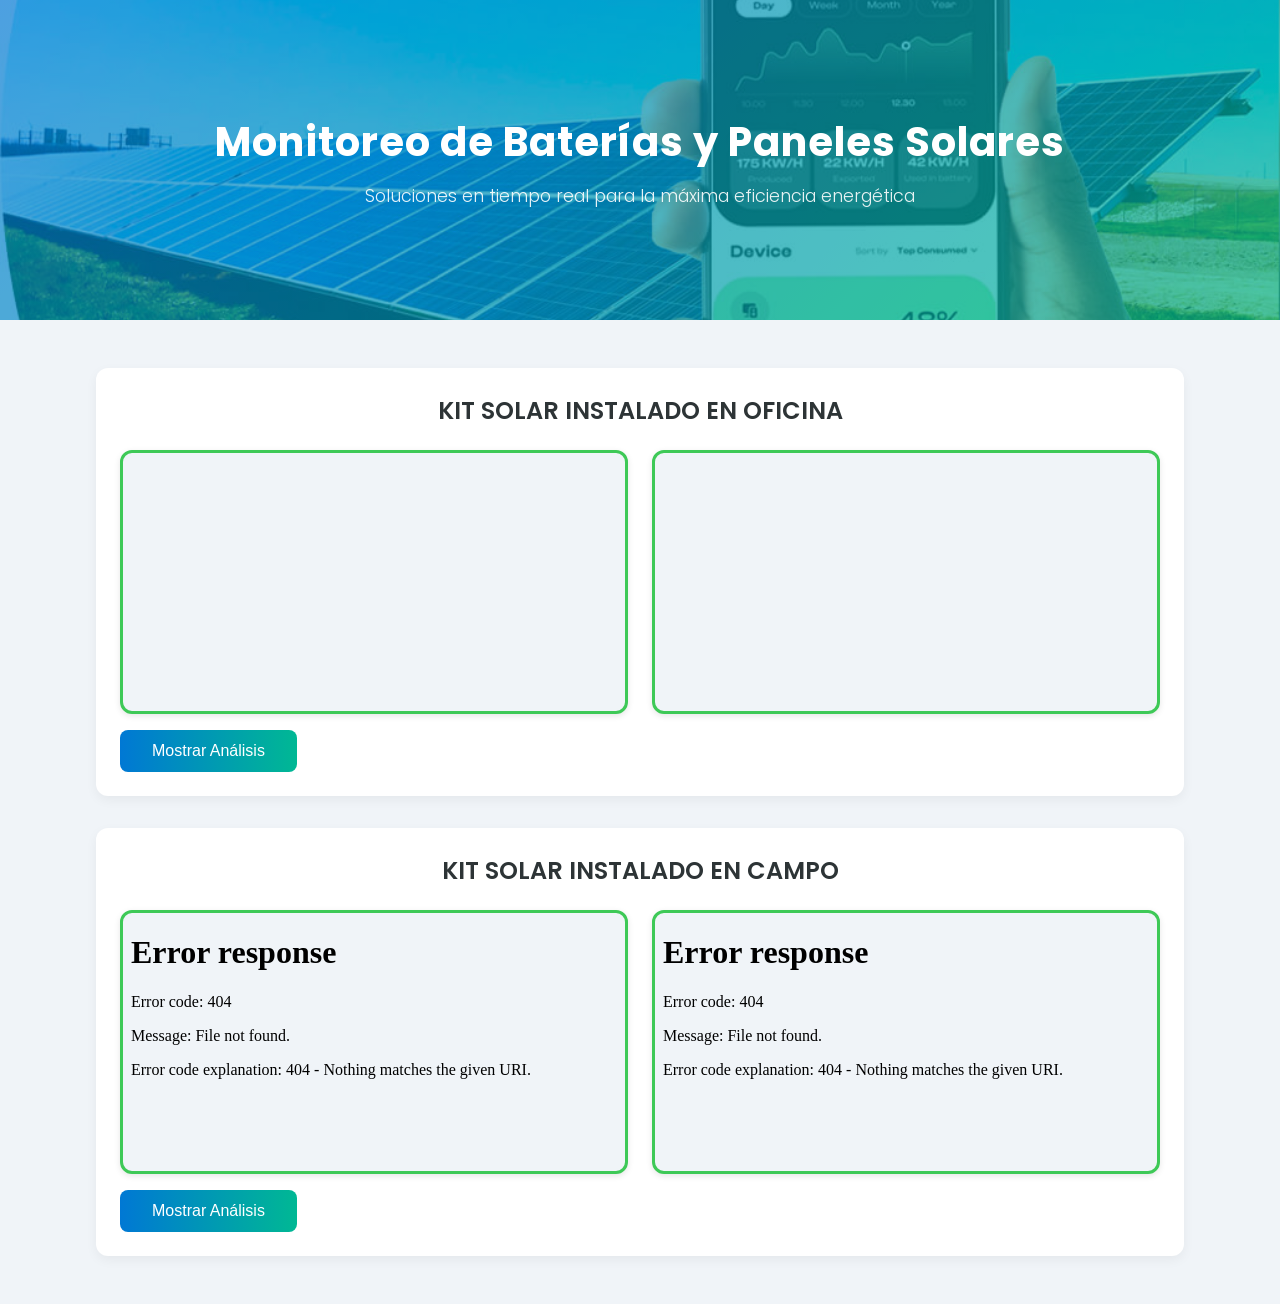
==== index.html @ 72124b7c "Add files via upload" ====
<!DOCTYPE html>
<html lang="es">
<head>
  <meta charset="UTF-8" />
  <meta name="viewport" content="width=device-width, initial-scale=1.0"/>
  <title>Monitoreo Solar & Baterías</title>

  <!-- Google Fonts -->
  <link href="https://fonts.googleapis.com/css2?family=Poppins:wght@300;500;700&display=swap" rel="stylesheet">

  <link rel="stylesheet" href="style.css" />
</head>
<body>
  <header class="hero">
    <img src="imagenes/panel01.jpg" alt="Empresa de Monitoreo Solar y Baterías" />
    <div class="hero-text">
      <h1>Monitoreo de Baterías y Paneles Solares</h1>
      <p class="subtitle">Soluciones en tiempo real para la máxima eficiencia energética</p>
    </div>
  </header>

  <main class="charts">

    <!-- FILA 1 -->
    <section class="chart-section">
      <h2 class="section-title">KIT SOLAR INSTALADO EN OFICINA</h2>

      <div class="row">
        <div class="chart-container">
          <iframe
            src="https://thingspeak.mathworks.com/channels/3014174/charts/1?bgcolor=%23ffffff&color=%23d62020&dynamic=true&results=60&type=line&update=15"
            title="Gráfica 1">
          </iframe>
        </div>
        <div class="chart-container">
          <iframe
            src="https://thingspeak.mathworks.com/channels/3014174/charts/2?bgcolor=%23ffffff&color=%23d62020&dynamic=true&results=50&type=line"
            title="Gráfica 2">
          </iframe>
        </div>
      </div>

      <!-- Apunta ahora a analysis.html -->
      <button class="analysis-btn" onclick="location.href='analysis.html'">
        Mostrar Análisis
      </button>
    </section>

    <!-- FILA 2 -->
    <section class="chart-section">
      <h2 class="section-title">KIT SOLAR INSTALADO EN CAMPO</h2>

      <div class="row">
        <div class="chart-container">
          <iframe src="URL_DE_TU_GRAFICA_3" title="Gráfica 3"></iframe>
        </div>
        <div class="chart-container">
          <iframe src="URL_DE_TU_GRAFICA_4" title="Gráfica 4"></iframe>
        </div>
      </div>

      <!-- Puedes crear otro analysis2.html o dejar tu URL_ANALISIS_2 -->
      <button class="analysis-btn" onclick="location.href='URL_ANALISIS_2'">
        Mostrar Análisis
      </button>
    </section>

    <!-- Puedes añadir más secciones aquí -->
  </main>

  <script src="script.js"></script>
</body>
</html>
---- style.css ----
/* Variables de color */
:root {
  --primary: #0078d4;
  --primary-dark: #005a9e;
  --secondary: #00b894;
  --accent: #3ec957;
  --bg-light: #f0f4f8;
  --text-dark: #2d3436;
  --white: #ffffff;
}

/* Reset */
* {
  margin: 0;
  padding: 0;
  box-sizing: border-box;
}

/* Tipografía base */
body {
  font-family: 'Poppins', sans-serif;
  background: var(--bg-light);
  color: var(--text-dark);
  line-height: 1.6;
}

/* Hero */
.hero {
  position: relative;
  width: 100%;
  height: 320px;
  overflow: hidden;
  background: linear-gradient(135deg, var(--primary), var(--secondary));
  display: flex;
  align-items: center;
  justify-content: center;
}
.hero img {
  position: absolute;
  top: 0; left: 0;
  width: 100%;
  height: 100%;
  object-fit: cover;
  opacity: 0.3;
}
.hero-text {
  position: relative;
  text-align: center;
  color: var(--white);
  padding: 1rem 2rem;
}
.hero-text h1 {
  font-size: 2.5rem;
  font-weight: 700;
  letter-spacing: 1px;
}
.hero-text .subtitle {
  margin-top: 0.5rem;
  font-size: 1.1rem;
  font-weight: 300;
  opacity: 0.9;
}

/* Contenedor principal de gráficas */
.charts {
  width: 90%;
  max-width: 85%;
  margin: 3rem auto;
}

/* Cada sección de gráficas */
.chart-section {
  background: var(--white);
  border-radius: 12px;
  margin-bottom: 2rem;
  padding: 1.5rem;
  box-shadow: 0 4px 12px rgba(0,0,0,0.05);
}

/* Filas */
.row {
  display: flex;
  gap: 1.5rem;
  margin-bottom: 1rem;
}

/* Contenedor de cada gráfica */
.chart-container {
  flex: 1;
  background: var(--bg-light);
  border: 3px solid var(--accent);
  border-radius: 12px;
  overflow: hidden;
  box-shadow: 0 2px 6px rgba(0,0,0,0.1);
  transition: transform 0.2s, box-shadow 0.2s;
}
.chart-container:hover {
  transform: translateY(-5px);
  box-shadow: 0 6px 16px rgba(0,0,0,0.15);
}
.chart-container iframe {
  width: 100%;
  height: 250px;
  border: none;
}

/* Botones “Mostrar Análisis” */
.analysis-btn {
  display: inline-block;
  margin: 0 auto;
  padding: 0.75rem 2rem;
  background: linear-gradient(90deg, var(--primary), var(--secondary));
  color: var(--white);
  font-size: 1rem;
  font-weight: 500;
  border: none;
  border-radius: 8px;
  cursor: pointer;
  text-align: center;
  transition: background 0.3s, transform 0.2s;
}
.analysis-btn:hover {
  background: linear-gradient(90deg, var(--primary-dark), var(--secondary));
  transform: scale(1.2);
}

/* Media queries */
@media (max-width: 768px) {
  .row {
    flex-direction: column;
  }
  .analysis-btn {
    width: 100%;
  }
}

/* Título de sección */
.section-title {
  text-align: center;
  font-size: 1.5rem;
  font-weight: 600;
  color: var(--text-dark);
  margin-bottom: 1.25rem;
}

/* Página de Análisis */
.analysis-page {
  position: relative;
  min-height: 100vh;
  font-family: 'Poppins', sans-serif;
  background: #84a8cc;
}

/* Fondo semitransparente */
.analysis-page::before {
  content: "";
  position: absolute;
  top: 0; left: 0;
  width: 100%; height: 100%;
  background: url('imagenes/monitor-fondo.jpg') center/cover no-repeat;
  opacity: 0.15;
  z-index: -1;
}

/* Contenedor central de análisis */
.analysis-container {
  max-width: 1000px;       /* Nuevo ancho */
  margin: 4rem auto;
  padding: 2rem;
  background: rgba(255,255,255,0.95);
  border-radius: 12px;
  box-shadow: 0 6px 20px rgba(0,0,0,0.1);
  text-align: center;
}

/* Título de análisis */
.analysis-title {
  font-size: 2rem;
  font-weight: 600;
  color: var(--text-dark);
  margin-bottom: 1.5rem;
}

/* Gráfica grande centrada */
.analysis-chart {
  display: block;           /* para centrar con margin auto */
  margin: 0 auto 1.5rem;
  width: 100%;              /* ocupa todo el contenedor */
  height: 600px;            /* nuevo alto */
  border: none;
  border-radius: 8px;
  box-shadow: 0 4px 12px rgba(0,0,0,0.08);
}

/* Botón “Volver” */
.back-btn {
  display: inline-block;
  padding: 0.75rem 1.5rem;
  background: var(--primary-dark);
  color: var(--white);
  font-size: 1rem;
  font-weight: 500;
  border: none;
  border-radius: 8px;
  cursor: pointer;
  transition: transform 0.2s;
}
.back-btn:hover {
  transform: translateY(-3px);
}
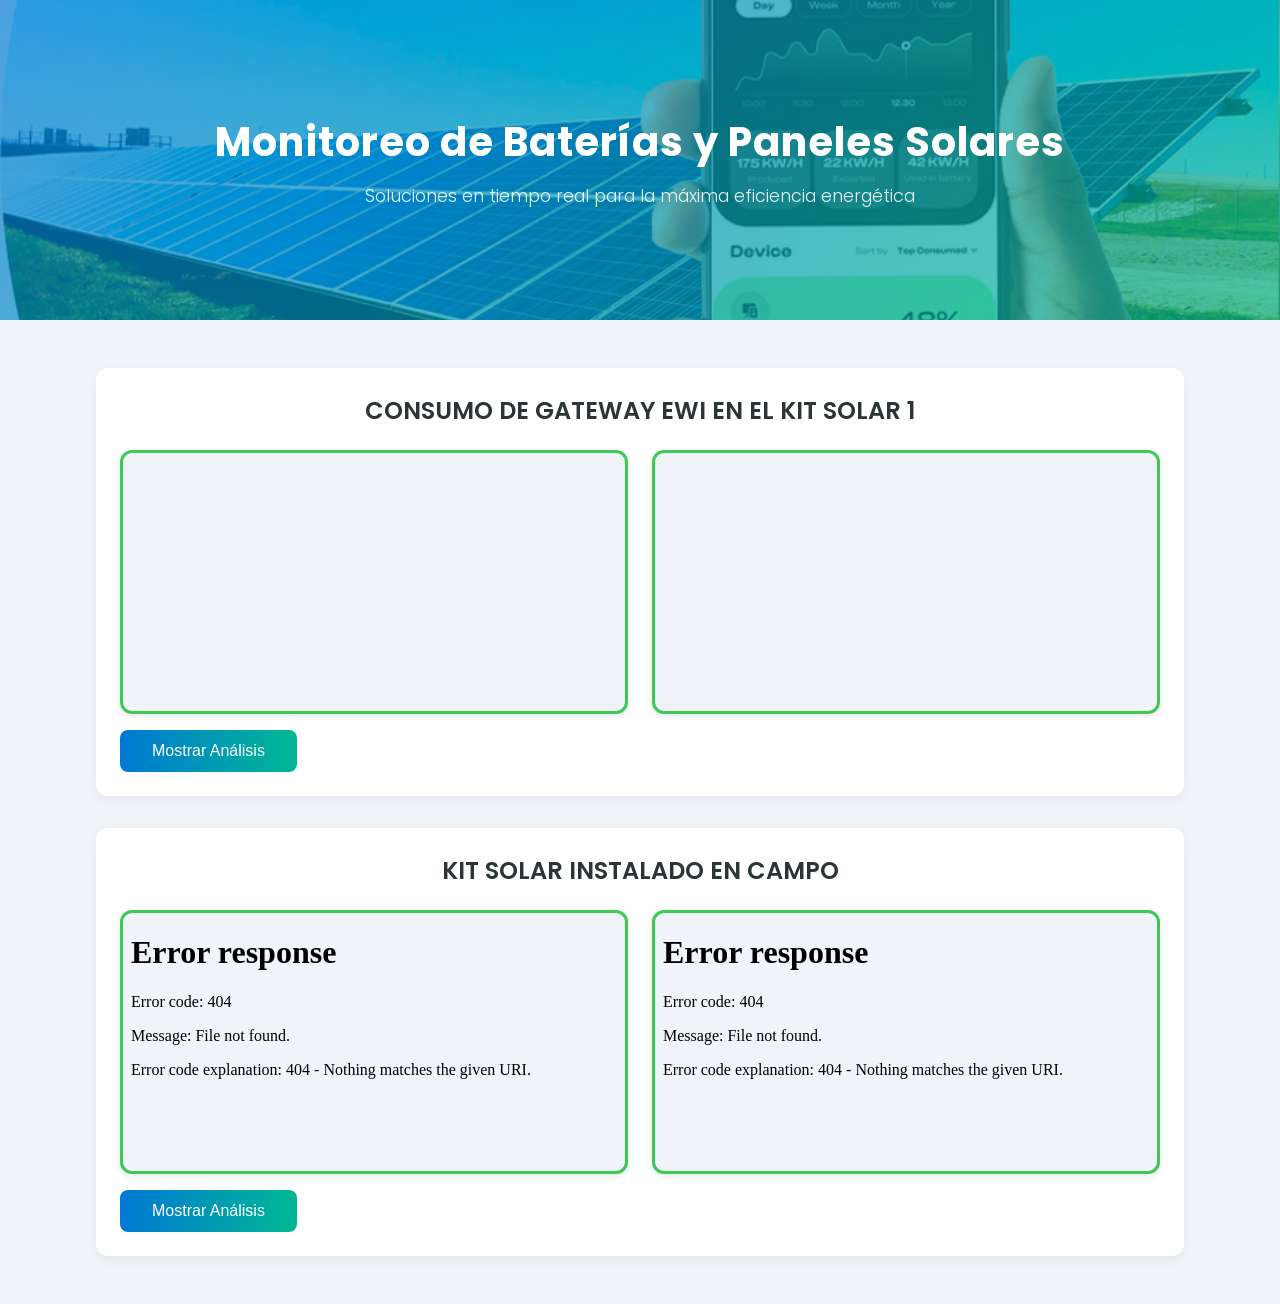
==== commit e3d1901e: "Update index.html" ====
--- a/index.html
+++ b/index.html
@@ -23,18 +23,18 @@
 
     <!-- FILA 1 -->
     <section class="chart-section">
-      <h2 class="section-title">KIT SOLAR INSTALADO EN OFICINA</h2>
+      <h2 class="section-title">CONSUMO DE GATEWAY EWI EN EL KIT SOLAR 1</h2>
 
       <div class="row">
         <div class="chart-container">
           <iframe
-            src="https://thingspeak.mathworks.com/channels/3014174/charts/1?bgcolor=%23ffffff&color=%23d62020&dynamic=true&results=60&type=line&update=15"
+            src="https://thingspeak.mathworks.com/channels/3017384/charts/1?bgcolor=%23ffffff&color=%23d62020&dynamic=true&results=20&type=line&yaxismax=14&yaxismin=5"
             title="Gráfica 1">
           </iframe>
         </div>
         <div class="chart-container">
           <iframe
-            src="https://thingspeak.mathworks.com/channels/3014174/charts/2?bgcolor=%23ffffff&color=%23d62020&dynamic=true&results=50&type=line"
+            src="https://thingspeak.mathworks.com/channels/3017384/charts/3?bgcolor=%23ffffff&color=%23d62020&dynamic=true&results=20&type=line"
             title="Gráfica 2">
           </iframe>
         </div>
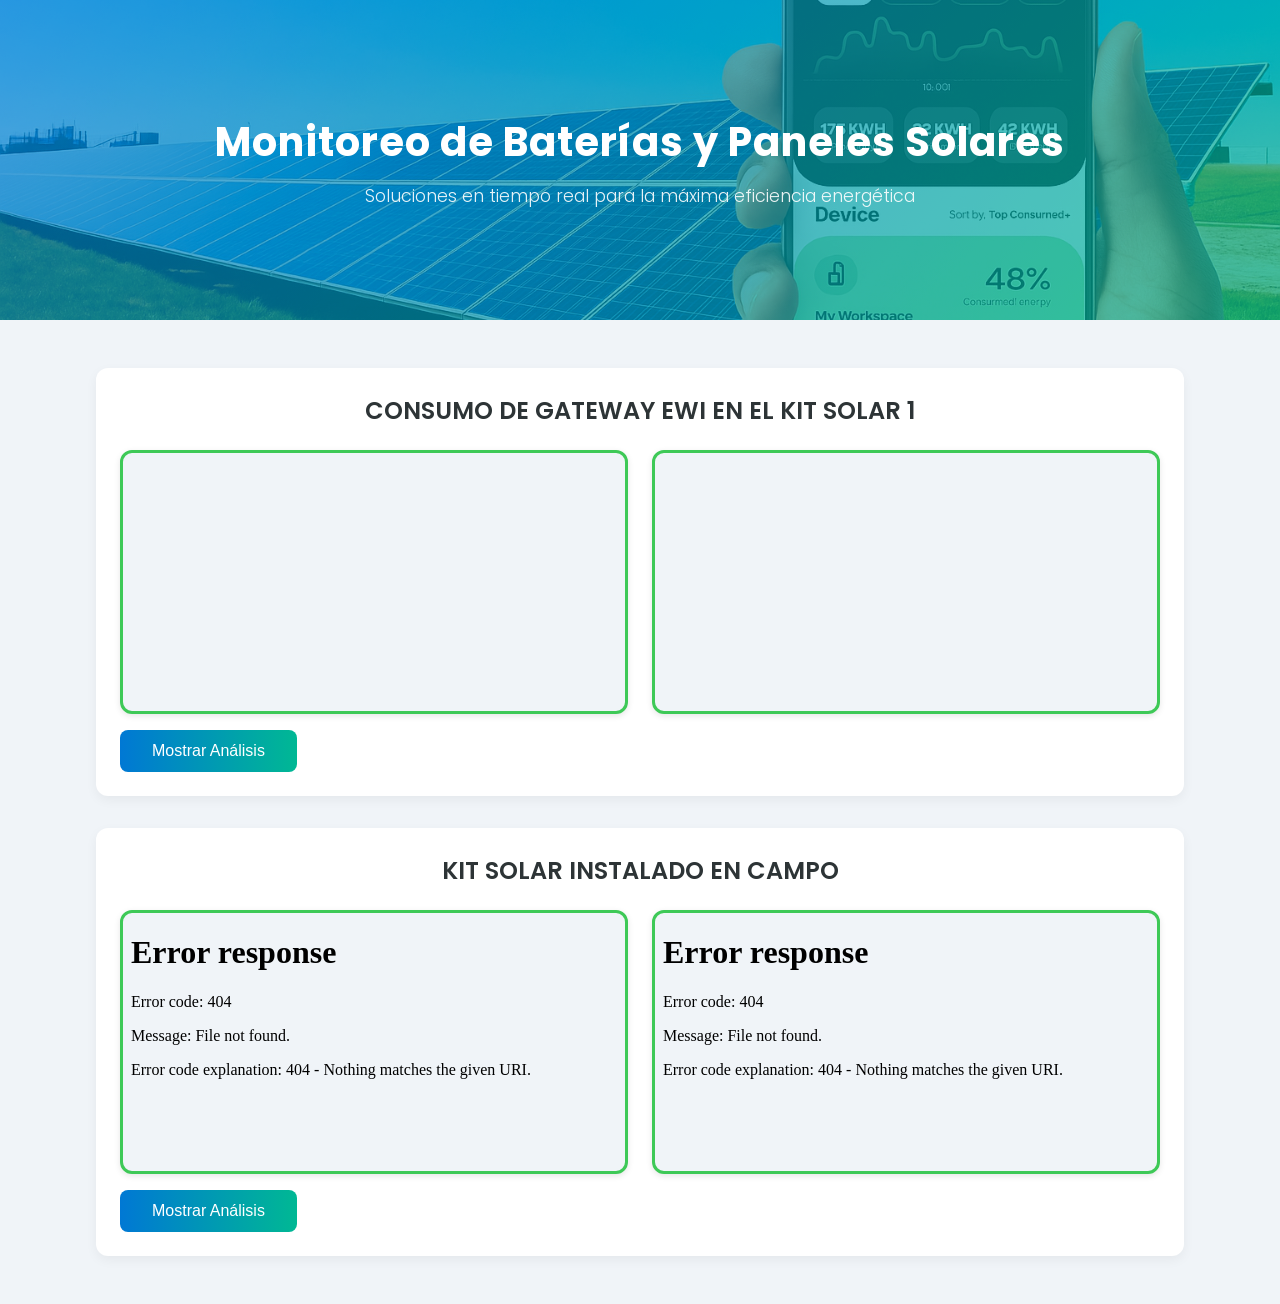
==== commit aee9b2b2: "Update index.html" ====
--- a/index.html
+++ b/index.html
@@ -12,7 +12,7 @@
 </head>
 <body>
   <header class="hero">
-    <img src="imagenes/panel01.jpg" alt="Empresa de Monitoreo Solar y Baterías" />
+    <img src="imagenes/logo02.png" alt="Empresa de Monitoreo Solar y Baterías" />
     <div class="hero-text">
       <h1>Monitoreo de Baterías y Paneles Solares</h1>
       <p class="subtitle">Soluciones en tiempo real para la máxima eficiencia energética</p>
